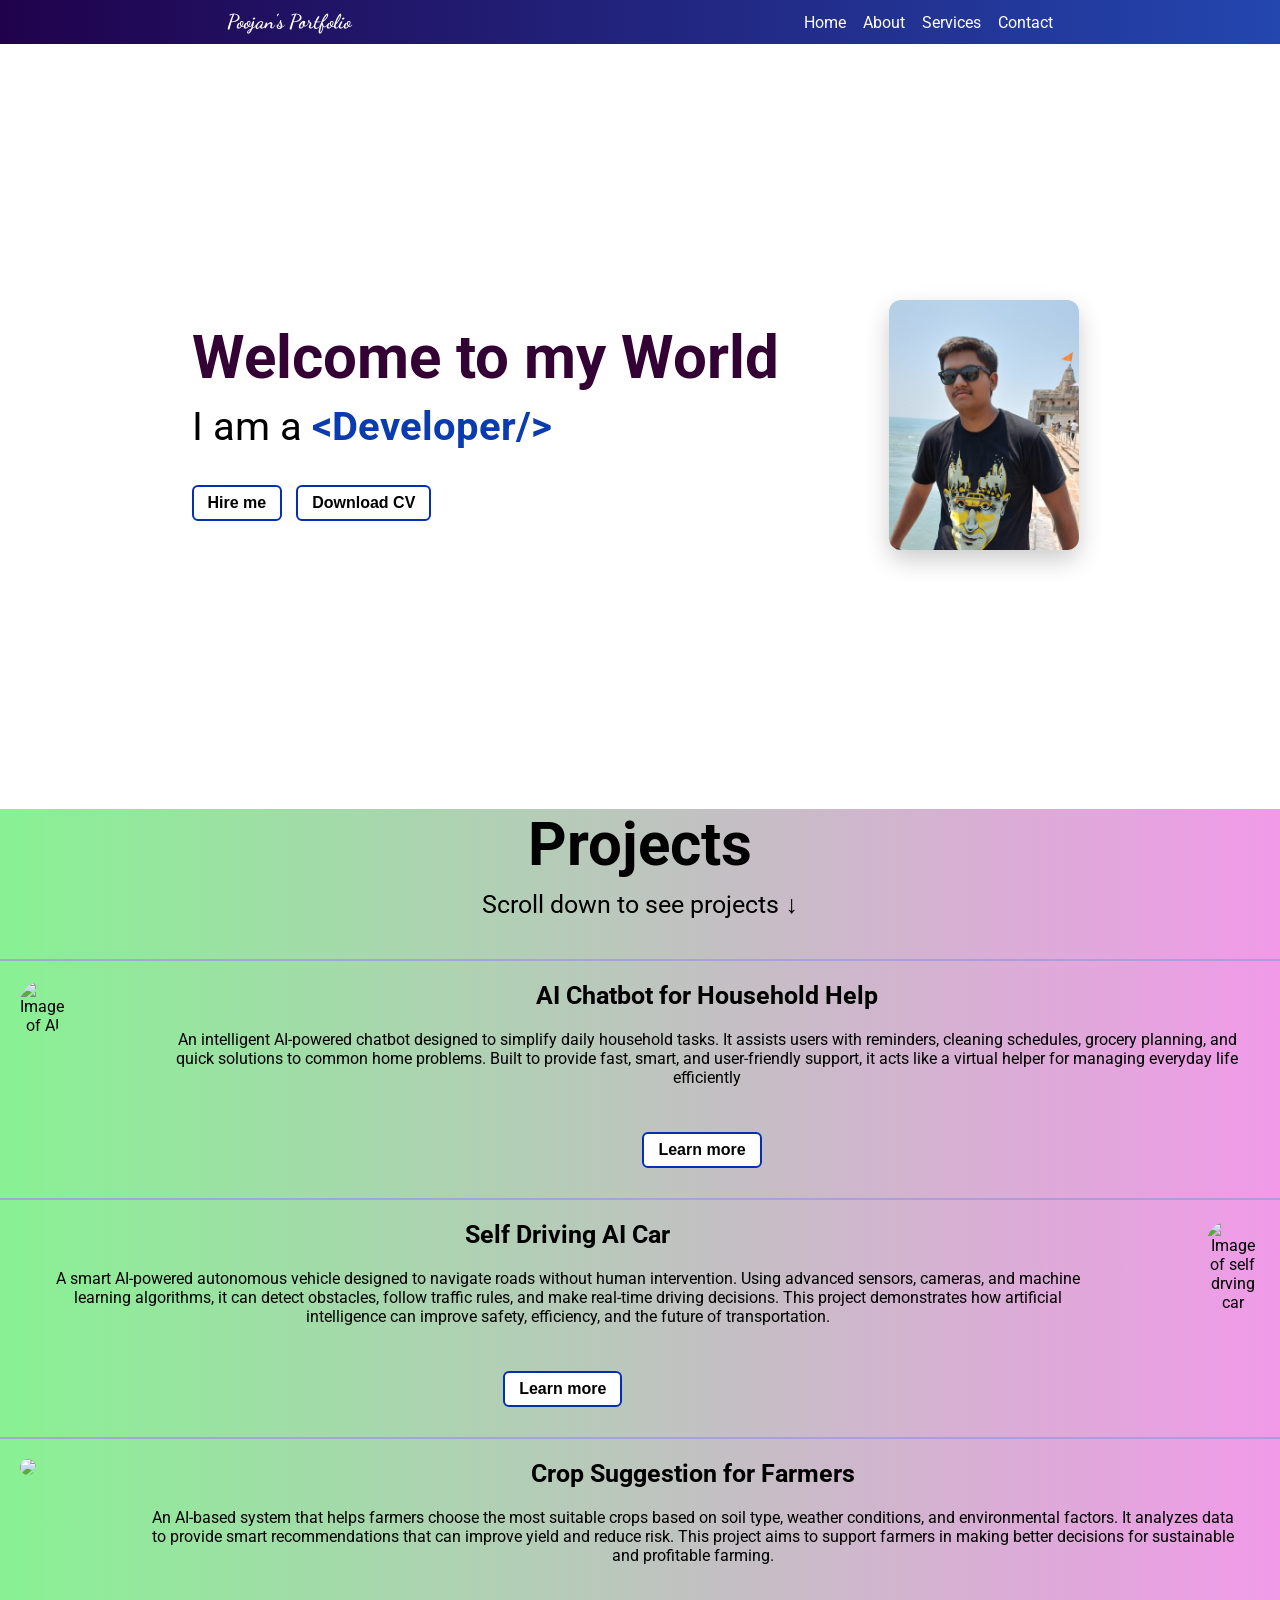
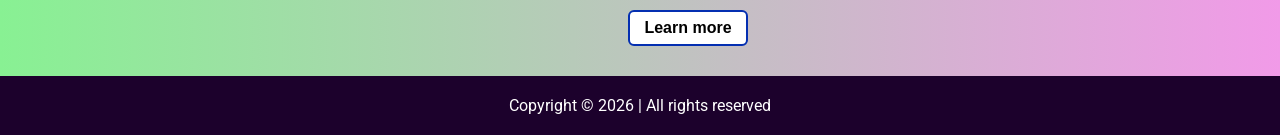
==== index.html @ d7509a3b "Initial commit" ====
<!DOCTYPE html>
<html lang="en">

<head>
    <meta charset="UTF-8">
    <meta name="viewport" content="width=device-width, initial-scale=1.0">
    <title>Poojan's Portfolio Website</title>
    <link rel="stylesheet" href="style.css">
    <link rel="preconnect" href="https://fonts.googleapis.com">
    <link rel="preconnect" href="https://fonts.gstatic.com" crossorigin>
    <link
        href="https://fonts.googleapis.com/css2?family=Dancing+Script:wght@400..700&family=Roboto:ital,wght@0,100..900;1,100..900&display=swap"
        rel="stylesheet">
</head>

<body>
    <nav>
        <div class="logo">Poojan's Portfolio</div>
        <ul>
            <li><a href="/">Home</a></li>
            <li><a href="/about.html">About</a></li>
            <li><a href="/services.html">Services</a></li>
            <li><a href="/contact.html">Contact</a></li>
        </ul>
    </nav>
    <main>
        <section class="hero">
            <div class="hero-left">
                <div class="one">Welcome to my World</div>
                <div class="two">I am a <span class="bold">&lt;Developer/&gt;</span></div>

                <div class="buttons">
                    <button class="btn">Hire me</button>
                    <button class="btn">Download CV</button>
                </div>
            </div>
            <div class="hero-right">
                <img src="pic.jpg" alt="Poojan the Developer" class="img">
            </div>
        </section>

        <section class="projects">
            <div class="text">
                <div class="one">Projects</div>
                <div class="two">Scroll down to see projects &darr;</div>
            </div>
            <div class="projects">
                <div class="project">
                    <div class="project-img">
                        <img src="https://img.freepik.com/free-photo/cybersecurity-concept-collage-design_23-2151877145.jpg?semt=ais_rp_50_assets&w=740&q=80"
                            alt="Image of AI">
                    </div>
                    <div class="project-info">
                        <div class="text">AI Chatbot for Household Help</div>
                        <div class="p">An intelligent AI-powered chatbot designed to simplify daily household tasks. It
                            assists users with reminders, cleaning schedules, grocery planning, and quick solutions to
                            common home problems. Built to provide fast, smart, and user-friendly support, it acts like
                            a
                            virtual helper for managing everyday life efficiently</div>
                        <div>
                            <button class="btn">Learn more</button>
                        </div>
                    </div>
                </div>
                <div class="project row-reverse">
                    <div class="project-img">
                        <img src="https://dda.ndus.edu/ddreview/wp-content/uploads/sites/18/2021/10/selfDriving.png"
                            alt="Image of self drving car">
                    </div>
                    <div class="project-info">
                        <div class="text">Self Driving AI Car</div>
                        <div class="p">A smart AI-powered autonomous vehicle designed to navigate roads without human
                            intervention. Using advanced sensors, cameras, and machine learning algorithms, it can
                            detect
                            obstacles, follow traffic rules, and make real-time driving decisions. This project
                            demonstrates
                            how artificial intelligence can improve safety, efficiency, and the future of
                            transportation.
                        </div>
                        <div>
                            <button class="btn">Learn more</button>
                        </div>
                    </div>

                </div>
                <div class="project">
                    <div class="project-img">
                        <img src="https://static.vecteezy.com/system/resources/thumbnails/075/218/331/small/a-field-of-colorful-vegetables-with-rows-of-corn-and-other-crops-photo.jpg">
                    </div>
                    <div class="project-info">
                        <div class="text">Crop Suggestion for Farmers</div>
                        <div class="p">An AI-based system that helps farmers choose the most suitable crops based on
                            soil type, weather conditions, and environmental factors. It analyzes data to provide smart
                            recommendations that can improve yield and reduce risk. This project aims to support farmers
                            in making better decisions for sustainable and profitable farming.</div>
                        <div>
                            <button class="btn">Learn more</button>
                        </div>
                    </div>
                </div>
        </section>
    </main>

    <footer>
        Copyright &copy; 2026 | All rights reserved
    </footer>
</body>

</html>
---- style.css ----
* {
    margin: 0;
    padding: 0;
}

nav {
    display: flex;
    padding: 10px 0px;
    justify-content: space-around;
    color: white;
    background-image: linear-gradient(to right, rgb(32, 2, 76), rgb(35, 70, 175));
}

nav ul {
    display: flex;
    gap: 17px;
    align-items: center;
}

nav ul li {
    list-style-type: none;
    font-size: 16px;
    font-family: "Roboto", sans-serif;
    cursor: default;
    transition: background-color 0.3s;
}

nav ul li a {
    color: white;
    text-decoration: none;
    font-size: 16px;
    font-family: "Roboto", sans-serif;
    cursor: default;
    transition: background-color 0.3s;
}

nav ul li a:hover {
    color: yellow;
}

.logo {
    font-size: 20px;
    font-weight: bold;
    font-family: "Dancing Script", cursive;
}

.hero {
    display: flex;
    min-height: 85vh;
    justify-content: center;
    gap: 100px;
    align-items: center;
    font-family: "Roboto", sans-serif;
    background-image: url("https://www.shutterstock.com/image-vector/color-gradient-background-abstract-orange-600nw-2480677725.jpg");
    background-size: cover;
}

.hero-left {
    display: flex;
    flex-direction: column;
    gap: 10px;
}

.hero-left .one {
    font-size: 60px;
    color: rgb(52, 1, 52);
    font-weight: bolder;
}

.hero-left .two {
    font-size: 40px;
}

.bold {
    font-weight: bold;
    color: rgb(11, 60, 175);
}

.hero-right .img {
    margin: 10px;
    height: 250px;
    width: 190px;
    border-radius: 12px;
    object-fit: cover;
    box-shadow: 0px 10px 25px rgba(0, 0, 0, 0.2);
}

.btn {
    margin-top: 25px;
    margin-bottom: 10px;
    padding: 7px 14px;
    border: 2px solid rgb(4, 47, 177);
    background: white;
    color: black;
    font-weight: bold;
    border-radius: 6px;
    cursor: pointer;
    margin-right: 10px;
    font-size: 16px;
    transition: background-color 0.5s;
}

.btn:hover {
    background-color: blue;
}

.projects {
    background-image: linear-gradient(to right, rgb(136, 241, 147), rgb(241, 154, 232));
    font-family: "Roboto", sans-serif;
    text-align: center;
}

.projects .text .one {
    font-size: 60px;
    font-weight: bolder;
}

.projects .text .two {
    font-size: 25px;
    margin-top: 10px;
    margin-bottom: 40px;
}

.project {
    display: flex;
    gap: 50px;
    border-top: 2px solid rgb(161 153 225 / 77%);
}

.project-img img {
    width: 32vw;
    border-radius: 4vw;
    padding: 20px;
}

.project-info {
    display: flex;
    justify-content: center;
    flex-direction: column;
    font-family: "Roboto", sans-serif;
    padding: 20px;
}

.project-info .text {
    font-size: 25px;
    font-weight: bolder;
}

.project-info .p {
    margin: 20px;
}

.row-reverse {
    flex-direction: row-reverse;
}

footer {
    background-color: rgb(28, 1, 44);
    padding: 20px;
    color: white;
    text-align: center;
    font-family: "Roboto", sans-serif;
}

@media screen and (max-width: 910px) {
    nav {
        flex-direction: column;
        align-items: center;
        gap: 10px;
    }

    .hero {
        flex-direction: column-reverse;
        gap: 2px;
    }

    .hero-left {
        align-items: center;
    }
}

@media screen and (max-width: 630px) {
    .hero {
        min-height: 45vh;
    }

    .hero-left .one {
        font-size: 35px;
    }

    .hero-left .two {
        font-size: 25px;
    }

    .hero-right .img {
        height: 200px;
        width: 170px;
    }

    .projects .text .one {
        font-size: 40px;
    }

    .projects .text .two {
        font-size: 20px;
        margin: 5px;
    }

    .project {
        flex-direction: column;
        gap: 0px;
    }

    .project-img img {
        width: 50vw;
        padding: 10px;
    }

    .project-info {
        padding: 0px;
    }

    .project-info .text {
        font-size: 20px;
    }
}
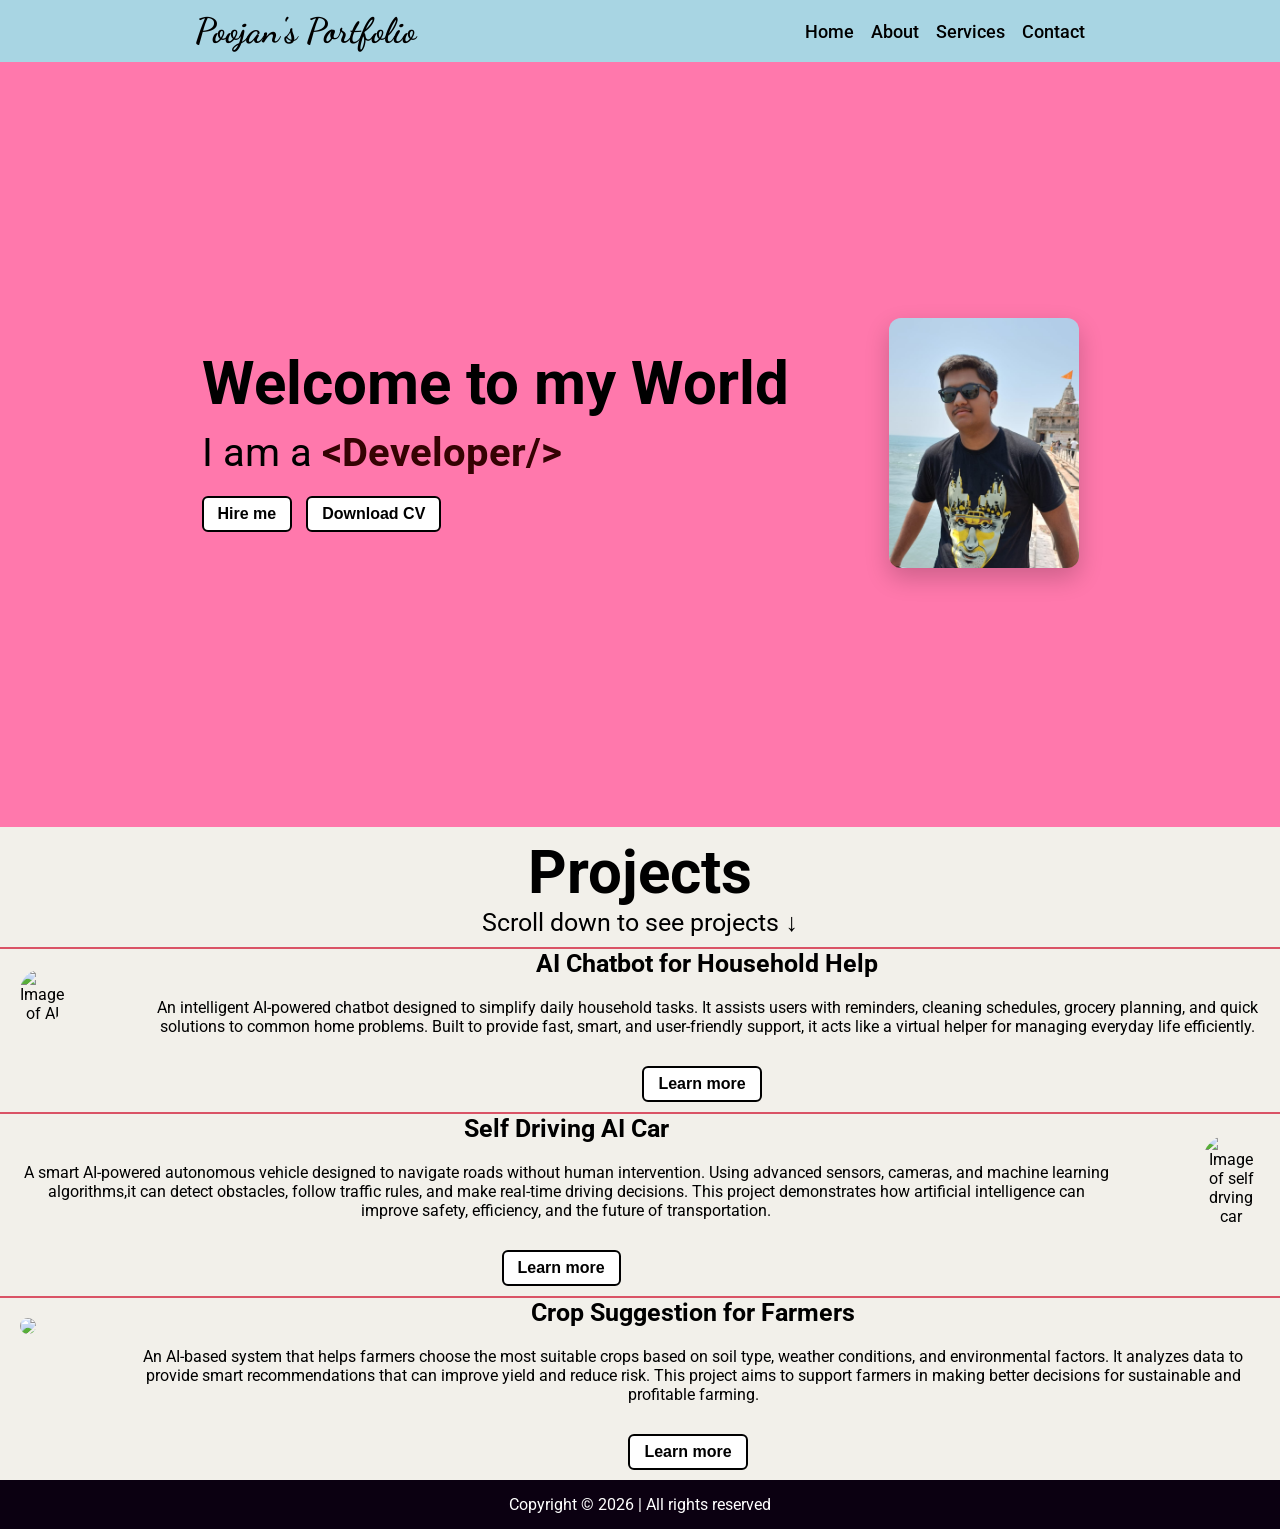
==== commit f673936a: "modified design of the website" ====
--- a/index.html
+++ b/index.html
@@ -8,21 +8,20 @@
     <link rel="stylesheet" href="style.css">
     <link rel="preconnect" href="https://fonts.googleapis.com">
     <link rel="preconnect" href="https://fonts.gstatic.com" crossorigin>
-    <link
-        href="https://fonts.googleapis.com/css2?family=Dancing+Script:wght@400..700&family=Roboto:ital,wght@0,100..900;1,100..900&display=swap"
-        rel="stylesheet">
+    <link href="https://fonts.googleapis.com/css2?family=Dancing+Script:wght@400..700&family=Roboto:ital,wght@0,100..900;1,100..900&display=swap" rel="stylesheet">
 </head>
 
 <body>
     <nav>
         <div class="logo">Poojan's Portfolio</div>
         <ul>
-            <li><a href="/">Home</a></li>
-            <li><a href="/about.html">About</a></li>
-            <li><a href="/services.html">Services</a></li>
-            <li><a href="/contact.html">Contact</a></li>
+            <li><a href="./">Home</a></li>
+            <li><a href="./about.html">About</a></li>
+            <li><a href="./services.html">Services</a></li>
+            <li><a href="./contact.html">Contact</a></li>
         </ul>
     </nav>
+
     <main>
         <section class="hero">
             <div class="hero-left">
@@ -34,65 +33,54 @@
                     <button class="btn">Download CV</button>
                 </div>
             </div>
+
             <div class="hero-right">
                 <img src="pic.jpg" alt="Poojan the Developer" class="img">
             </div>
         </section>
 
-        <section class="projects">
+        <section class="projects-sec">
             <div class="text">
                 <div class="one">Projects</div>
                 <div class="two">Scroll down to see projects &darr;</div>
             </div>
+            
             <div class="projects">
                 <div class="project">
                     <div class="project-img">
-                        <img src="https://img.freepik.com/free-photo/cybersecurity-concept-collage-design_23-2151877145.jpg?semt=ais_rp_50_assets&w=740&q=80"
-                            alt="Image of AI">
+                        <img src="https://img.freepik.com/free-photo/cybersecurity-concept-collage-design_23-2151877145.jpg?semt=ais_rp_50_assets&w=740&q=80" alt="Image of AI">
                     </div>
                     <div class="project-info">
                         <div class="text">AI Chatbot for Household Help</div>
-                        <div class="p">An intelligent AI-powered chatbot designed to simplify daily household tasks. It
-                            assists users with reminders, cleaning schedules, grocery planning, and quick solutions to
-                            common home problems. Built to provide fast, smart, and user-friendly support, it acts like
-                            a
-                            virtual helper for managing everyday life efficiently</div>
+                        <div class="p">An intelligent AI-powered chatbot designed to simplify daily household tasks. It assists users with reminders, cleaning schedules, grocery planning, and quick solutions to common home problems. Built to provide fast, smart, and user-friendly support, it acts like a virtual helper for managing everyday life efficiently.
+                        </div>
                         <div>
                             <button class="btn">Learn more</button>
                         </div>
                     </div>
                 </div>
+
                 <div class="project row-reverse">
                     <div class="project-img">
-                        <img src="https://dda.ndus.edu/ddreview/wp-content/uploads/sites/18/2021/10/selfDriving.png"
-                            alt="Image of self drving car">
+                        <img src="https://dda.ndus.edu/ddreview/wp-content/uploads/sites/18/2021/10/selfDriving.png" alt="Image of self drving car">
                     </div>
                     <div class="project-info">
                         <div class="text">Self Driving AI Car</div>
-                        <div class="p">A smart AI-powered autonomous vehicle designed to navigate roads without human
-                            intervention. Using advanced sensors, cameras, and machine learning algorithms, it can
-                            detect
-                            obstacles, follow traffic rules, and make real-time driving decisions. This project
-                            demonstrates
-                            how artificial intelligence can improve safety, efficiency, and the future of
-                            transportation.
+                        <div class="p">A smart AI-powered autonomous vehicle designed to navigate roads without human intervention. Using advanced sensors, cameras, and machine learning algorithms,it can detect obstacles, follow traffic rules, and make real-time driving decisions. This project demonstrates how artificial intelligence can improve safety, efficiency, and the future of transportation.
                         </div>
                         <div>
                             <button class="btn">Learn more</button>
                         </div>
                     </div>
+                </div>
 
-                </div>
                 <div class="project">
                     <div class="project-img">
                         <img src="https://static.vecteezy.com/system/resources/thumbnails/075/218/331/small/a-field-of-colorful-vegetables-with-rows-of-corn-and-other-crops-photo.jpg">
                     </div>
                     <div class="project-info">
                         <div class="text">Crop Suggestion for Farmers</div>
-                        <div class="p">An AI-based system that helps farmers choose the most suitable crops based on
-                            soil type, weather conditions, and environmental factors. It analyzes data to provide smart
-                            recommendations that can improve yield and reduce risk. This project aims to support farmers
-                            in making better decisions for sustainable and profitable farming.</div>
+                        <div class="p">An AI-based system that helps farmers choose the most suitable crops based on soil type, weather conditions, and environmental factors. It analyzes data to provide smart recommendations that can improve yield and reduce risk. This project aims to support farmers in making better decisions for sustainable and profitable farming.  </div>
                         <div>
                             <button class="btn">Learn more</button>
                         </div>
--- a/style.css
+++ b/style.css
@@ -7,8 +7,8 @@
     display: flex;
     padding: 10px 0px;
     justify-content: space-around;
-    color: white;
-    background-image: linear-gradient(to right, rgb(32, 2, 76), rgb(35, 70, 175));
+    color: black;
+    background-color: #A8D5E3;
 }
 
 nav ul {
@@ -19,28 +19,25 @@
 
 nav ul li {
     list-style-type: none;
-    font-size: 16px;
+}
+
+nav ul li a {
+    color: black;
+    text-decoration: none;
+    font-weight: 500;
+    font-size: 18px;
     font-family: "Roboto", sans-serif;
     cursor: default;
     transition: background-color 0.3s;
 }
 
-nav ul li a {
-    color: white;
-    text-decoration: none;
-    font-size: 16px;
-    font-family: "Roboto", sans-serif;
-    cursor: default;
-    transition: background-color 0.3s;
-}
-
 nav ul li a:hover {
-    color: yellow;
+    color: rgb(255, 0, 38);
 }
 
 .logo {
-    font-size: 20px;
-    font-weight: bold;
+    font-size: 35px;
+    font-weight: bolder;
     font-family: "Dancing Script", cursive;
 }
 
@@ -51,8 +48,7 @@
     gap: 100px;
     align-items: center;
     font-family: "Roboto", sans-serif;
-    background-image: url("https://www.shutterstock.com/image-vector/color-gradient-background-abstract-orange-600nw-2480677725.jpg");
-    background-size: cover;
+    background-color: #FF78AC;
 }
 
 .hero-left {
@@ -63,21 +59,38 @@
 
 .hero-left .one {
     font-size: 60px;
-    color: rgb(52, 1, 52);
+    color: black;
     font-weight: bolder;
 }
 
 .hero-left .two {
     font-size: 40px;
+    color: black;
 }
 
 .bold {
     font-weight: bold;
-    color: rgb(11, 60, 175);
+    color: rgb(53, 3, 3);
+}
+
+.btn {
+    margin: 10px 10px 10px 0px;
+    padding: 7px 14px;
+    border: 2px solid black;
+    background: white;
+    color: black;
+    font-weight: bold;
+    border-radius: 6px;
+    cursor: pointer;
+    font-size: 16px;
+    transition: background-color 0.5s;
+}
+
+.btn:hover {
+    background-color: #A8D5E3;
 }
 
 .hero-right .img {
-    margin: 10px;
     height: 250px;
     width: 190px;
     border-radius: 12px;
@@ -85,46 +98,27 @@
     box-shadow: 0px 10px 25px rgba(0, 0, 0, 0.2);
 }
 
-.btn {
-    margin-top: 25px;
-    margin-bottom: 10px;
-    padding: 7px 14px;
-    border: 2px solid rgb(4, 47, 177);
-    background: white;
-    color: black;
-    font-weight: bold;
-    border-radius: 6px;
-    cursor: pointer;
-    margin-right: 10px;
-    font-size: 16px;
-    transition: background-color 0.5s;
-}
-
-.btn:hover {
-    background-color: blue;
-}
-
-.projects {
-    background-image: linear-gradient(to right, rgb(136, 241, 147), rgb(241, 154, 232));
+.projects-sec {
+    background-color: #F2F0EA;
     font-family: "Roboto", sans-serif;
     text-align: center;
 }
 
-.projects .text .one {
+.projects-sec .text .one {
+    padding-top: 10px;
     font-size: 60px;
     font-weight: bolder;
 }
 
-.projects .text .two {
+.projects-sec .text .two {
+    padding-bottom: 10px;
     font-size: 25px;
-    margin-top: 10px;
-    margin-bottom: 40px;
 }
 
 .project {
     display: flex;
     gap: 50px;
-    border-top: 2px solid rgb(161 153 225 / 77%);
+    border-top: 2px solid rgb(211 37 63 / 77%);
 }
 
 .project-img img {
@@ -135,10 +129,9 @@
 
 .project-info {
     display: flex;
+    flex-direction: column;
     justify-content: center;
-    flex-direction: column;
-    font-family: "Roboto", sans-serif;
-    padding: 20px;
+    font-family: "Roboto", sans-serif;
 }
 
 .project-info .text {
@@ -155,8 +148,8 @@
 }
 
 footer {
-    background-color: rgb(28, 1, 44);
-    padding: 20px;
+    background-color: rgb(11, 0, 17);
+    padding: 15px;
     color: white;
     text-align: center;
     font-family: "Roboto", sans-serif;
@@ -165,8 +158,17 @@
 @media screen and (max-width: 910px) {
     nav {
         flex-direction: column;
+        padding: 5px;
         align-items: center;
         gap: 10px;
+    }
+
+    nav ul li a {
+    font-size: 15px;
+    }
+
+    .logo {
+        font-size: 25px;
     }
 
     .hero {
@@ -174,15 +176,16 @@
         gap: 2px;
     }
 
+    .hero-right .img{
+        margin: 10px;
+    }
+
     .hero-left {
         align-items: center;
     }
 }
 
 @media screen and (max-width: 630px) {
-    .hero {
-        min-height: 45vh;
-    }
 
     .hero-left .one {
         font-size: 35px;
@@ -197,13 +200,12 @@
         width: 170px;
     }
 
-    .projects .text .one {
+    .projects-sec .text .one {
         font-size: 40px;
     }
 
-    .projects .text .two {
+    .projects-sec .text .two {
         font-size: 20px;
-        margin: 5px;
     }
 
     .project {
@@ -216,10 +218,6 @@
         padding: 10px;
     }
 
-    .project-info {
-        padding: 0px;
-    }
-
     .project-info .text {
         font-size: 20px;
     }
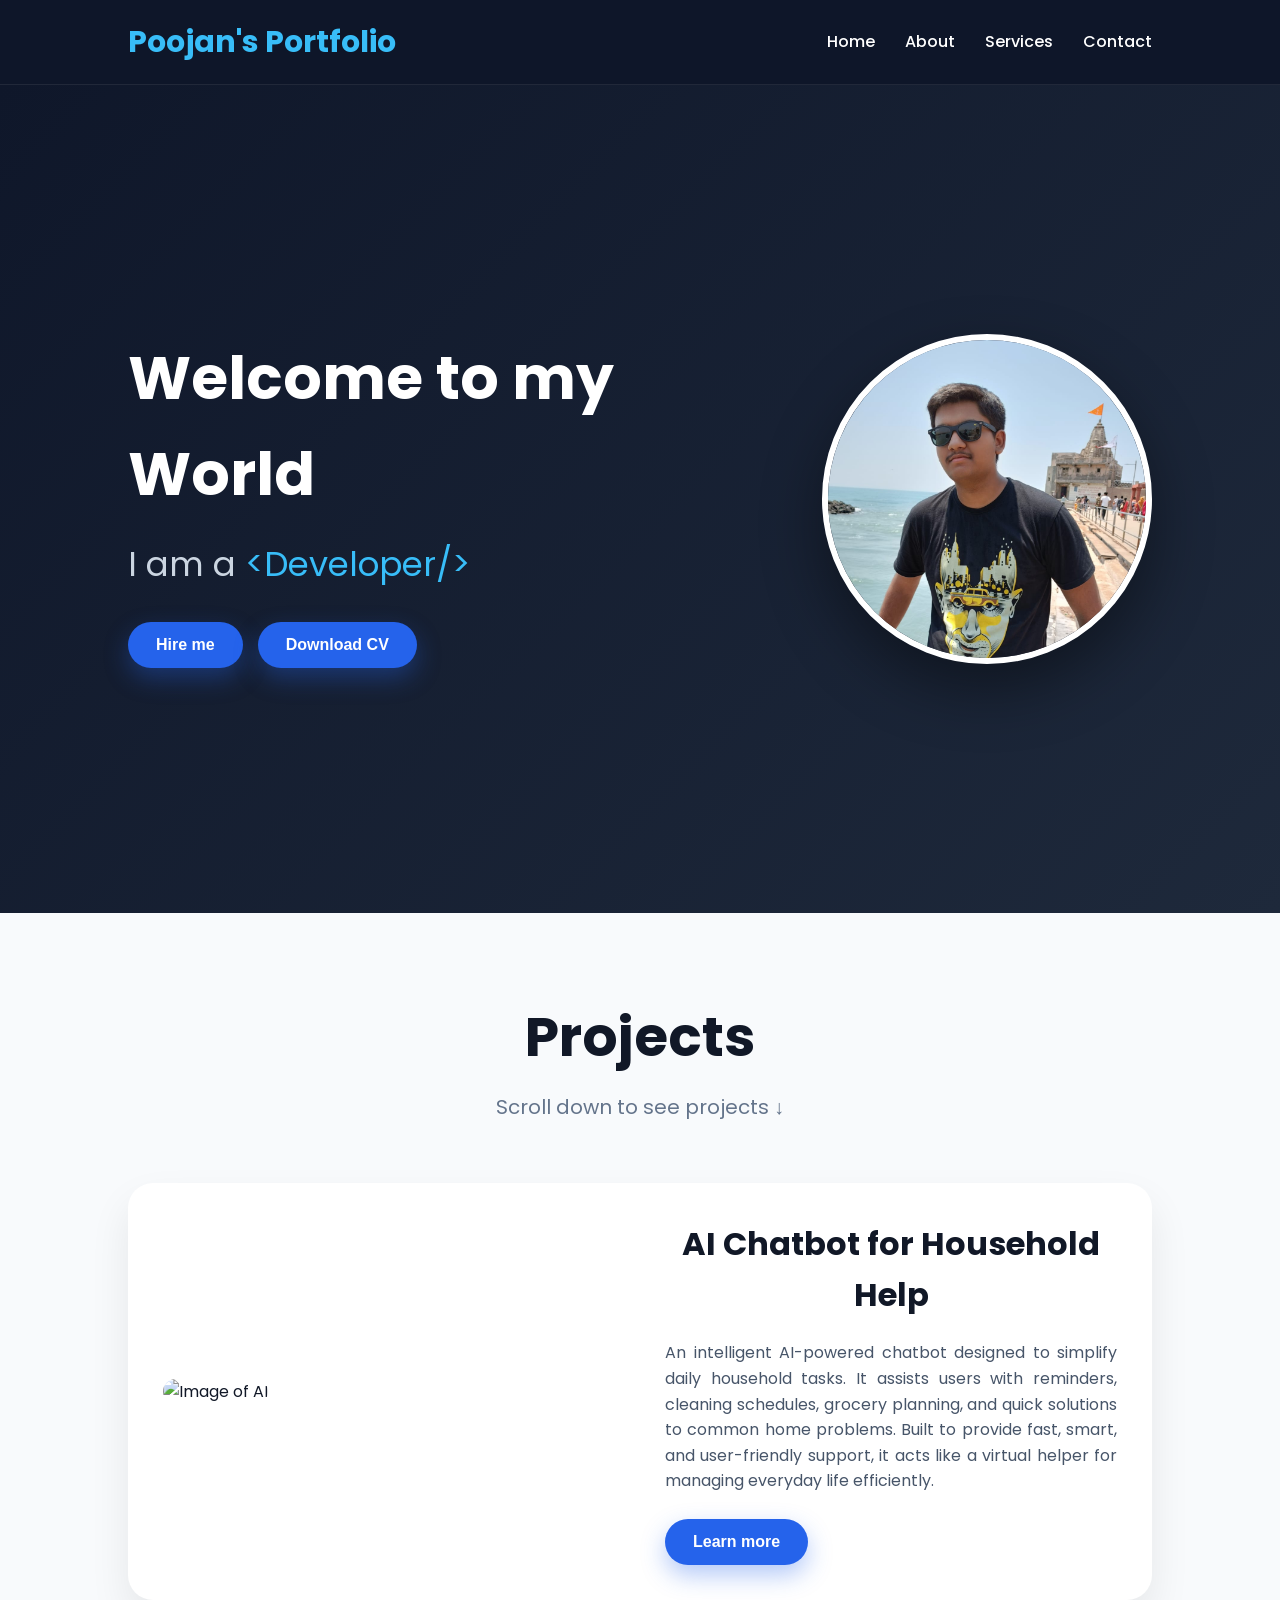
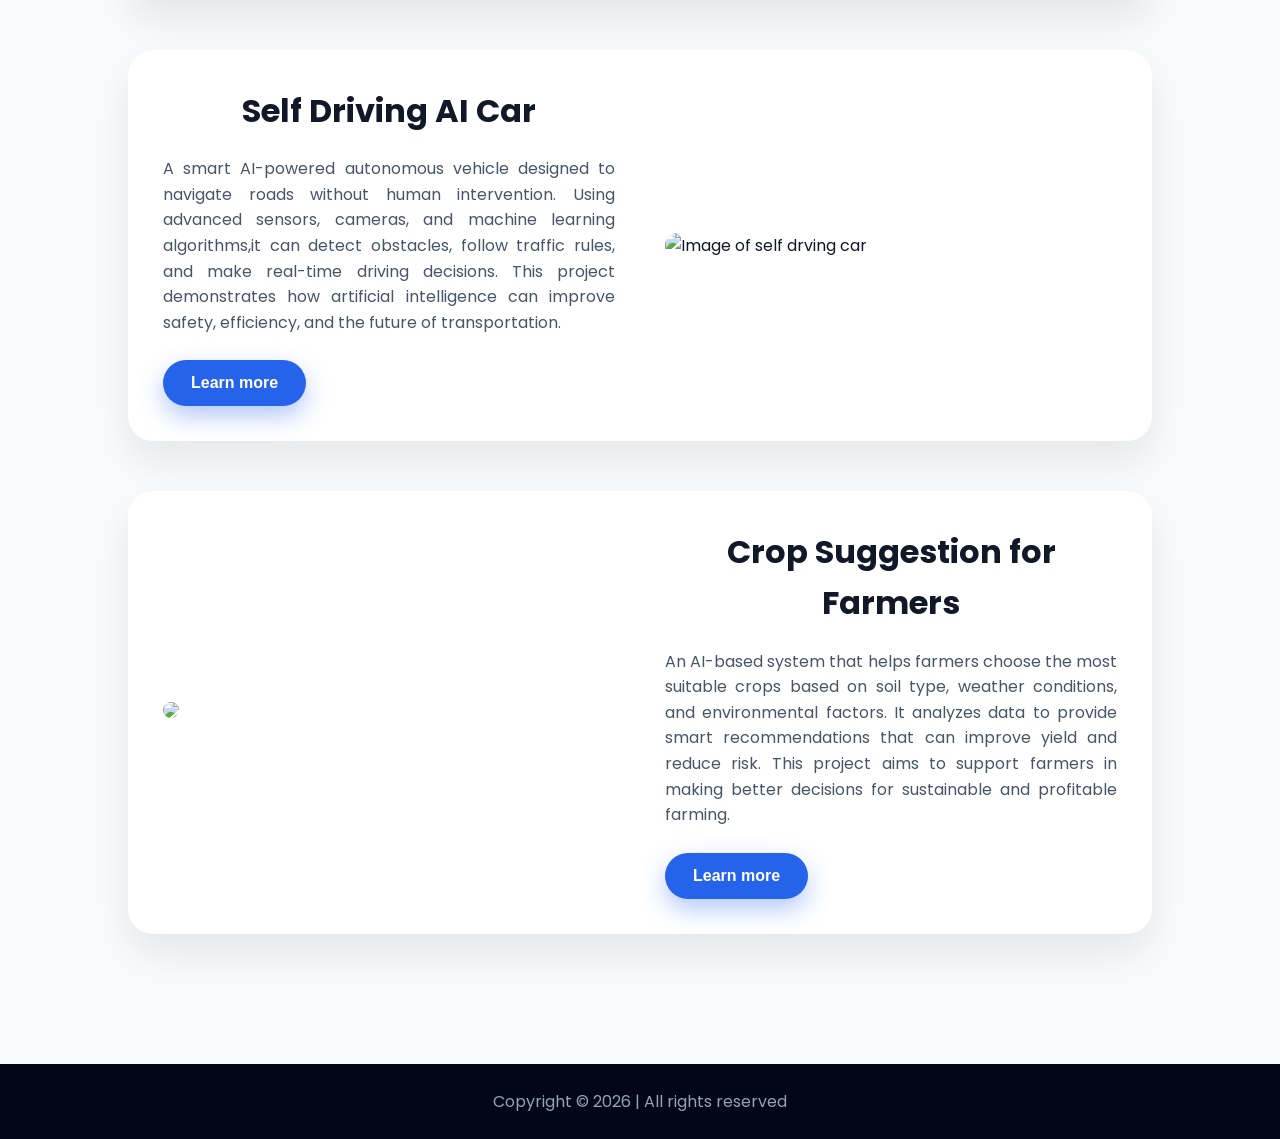
==== commit 8d0f5db6: "Edited stylesheet" ====
--- a/index.html
+++ b/index.html
@@ -6,9 +6,7 @@
     <meta name="viewport" content="width=device-width, initial-scale=1.0">
     <title>Poojan's Portfolio Website</title>
     <link rel="stylesheet" href="style.css">
-    <link rel="preconnect" href="https://fonts.googleapis.com">
-    <link rel="preconnect" href="https://fonts.gstatic.com" crossorigin>
-    <link href="https://fonts.googleapis.com/css2?family=Dancing+Script:wght@400..700&family=Roboto:ital,wght@0,100..900;1,100..900&display=swap" rel="stylesheet">
+    <link href="https://fonts.googleapis.com/css2?family=Poppins:wght@300;400;500;600;700&display=swap" rel="stylesheet">
 </head>
 
 <body>
--- a/style.css
+++ b/style.css
@@ -1,224 +1,395 @@
 * {
     margin: 0;
     padding: 0;
-}
+    box-sizing: border-box;
+}
+
+html {
+    scroll-behavior: smooth;
+}
+
+body {
+    font-family: "Poppins", sans-serif;
+    background: #0f172a;
+    color: white;
+    line-height: 1.6;
+}
+
+/* ---------------- NAVBAR ---------------- */
 
 nav {
-    display: flex;
-    padding: 10px 0px;
-    justify-content: space-around;
-    color: black;
-    background-color: #A8D5E3;
+    position: sticky;
+    top: 0;
+    z-index: 1000;
+
+    display: flex;
+    justify-content: space-between;
+    align-items: center;
+
+    padding: 18px 10%;
+
+    background: rgba(15, 23, 42, 0.9);
+    backdrop-filter: blur(12px);
+
+    border-bottom: 1px solid rgba(255,255,255,.08);
+}
+
+.logo {
+    font-size: 30px;
+    font-weight: 700;
+    color: #38bdf8;
 }
 
 nav ul {
     display: flex;
-    gap: 17px;
-    align-items: center;
+    gap: 30px;
 }
 
 nav ul li {
-    list-style-type: none;
+    list-style: none;
 }
 
 nav ul li a {
-    color: black;
+    color: white;
     text-decoration: none;
     font-weight: 500;
-    font-size: 18px;
-    font-family: "Roboto", sans-serif;
-    cursor: default;
-    transition: background-color 0.3s;
+    position: relative;
+    transition: .3s;
+}
+
+nav ul li a::after {
+    content: "";
+    position: absolute;
+    width: 0%;
+    height: 2px;
+    left: 0;
+    bottom: -6px;
+    background: #38bdf8;
+    transition: .3s;
 }
 
 nav ul li a:hover {
-    color: rgb(255, 0, 38);
-}
-
-.logo {
-    font-size: 35px;
-    font-weight: bolder;
-    font-family: "Dancing Script", cursive;
-}
+    color: #38bdf8;
+}
+
+nav ul li a:hover::after {
+    width: 100%;
+}
+
+/* ---------------- HERO ---------------- */
 
 .hero {
     display: flex;
-    min-height: 85vh;
-    justify-content: center;
-    gap: 100px;
+    justify-content: space-between;
     align-items: center;
-    font-family: "Roboto", sans-serif;
-    background-color: #FF78AC;
+
+    min-height: 92vh;
+
+    padding: 0 10%;
+
+    background: linear-gradient(135deg,#0f172a,#1e293b);
 }
 
 .hero-left {
-    display: flex;
-    flex-direction: column;
-    gap: 10px;
+    max-width: 550px;
 }
 
 .hero-left .one {
     font-size: 60px;
-    color: black;
-    font-weight: bolder;
+    font-weight: 700;
+    margin-bottom: 15px;
 }
 
 .hero-left .two {
-    font-size: 40px;
-    color: black;
+    font-size: 34px;
+    margin-bottom: 30px;
+    color: #cbd5e1;
 }
 
 .bold {
+    color: #38bdf8;
+}
+
+.buttons {
+    display: flex;
+    gap: 15px;
+}
+
+.btn {
+    padding: 14px 28px;
+    border: none;
+    border-radius: 50px;
+
+    background: #2563eb;
+    color: white;
+
+    font-size: 16px;
+    font-weight: 600;
+
+    cursor: pointer;
+
+    transition: .3s;
+    box-shadow: 0 10px 25px rgba(37,99,235,.35);
+}
+
+.btn:hover {
+    background: #1d4ed8;
+    transform: translateY(-5px);
+}
+
+.hero-right {
+    display: flex;
+    justify-content: center;
+}
+
+.hero-right .img {
+
+    width: 330px;
+    height: 330px;
+
+    object-fit: cover;
+
+    border-radius: 50%;
+
+    border: 6px solid white;
+
+    box-shadow: 0 25px 60px rgba(0,0,0,.4);
+
+    transition: .4s;
+}
+
+.hero-right .img:hover {
+    transform: scale(1.05);
+}
+
+/* ---------------- PROJECTS ---------------- */
+
+.projects-sec {
+
+    background: #f8fafc;
+
+    color: #111827;
+
+    padding: 80px 10%;
+}
+
+.projects-sec .text {
+    text-align: center;
+    margin-bottom: 60px;
+}
+
+.projects-sec .text .one {
+
+    font-size: 55px;
+    font-weight: 700;
+}
+
+.projects-sec .text .two {
+
+    color: #64748b;
+
+    font-size: 20px;
+
+    margin-top: 10px;
+}
+
+.project {
+
+    display: flex;
+
+    align-items: center;
+
+    gap: 50px;
+
+    background: white;
+
+    border-radius: 25px;
+
+    margin-bottom: 50px;
+
+    padding: 35px;
+
+    box-shadow: 0 20px 40px rgba(0,0,0,.08);
+
+    transition: .4s;
+}
+
+.project:hover {
+
+    transform: translateY(-8px);
+
+    box-shadow: 0 25px 60px rgba(0,0,0,.15);
+}
+
+.row-reverse {
+
+    flex-direction: row-reverse;
+}
+
+.project-img {
+
+    flex: 1;
+}
+
+.project-img img {
+
+    width: 100%;
+
+    border-radius: 18px;
+
+    transition: .4s;
+}
+
+.project-img img:hover {
+
+    transform: scale(1.03);
+}
+
+.project-info {
+
+    flex: 1;
+}
+
+.project-info .text {
+
+    font-size: 32px;
+
     font-weight: bold;
-    color: rgb(53, 3, 3);
-}
-
-.btn {
-    margin: 10px 10px 10px 0px;
-    padding: 7px 14px;
-    border: 2px solid black;
-    background: white;
-    color: black;
-    font-weight: bold;
-    border-radius: 6px;
-    cursor: pointer;
-    font-size: 16px;
-    transition: background-color 0.5s;
-}
-
-.btn:hover {
-    background-color: #A8D5E3;
-}
-
-.hero-right .img {
-    height: 250px;
-    width: 190px;
-    border-radius: 12px;
-    object-fit: cover;
-    box-shadow: 0px 10px 25px rgba(0, 0, 0, 0.2);
-}
-
-.projects-sec {
-    background-color: #F2F0EA;
-    font-family: "Roboto", sans-serif;
+
+    margin-bottom: 20px;
+}
+
+.project-info .p {
+
+    color: #475569;
+
+    margin-bottom: 25px;
+
+    text-align: justify;
+}
+
+/* ---------------- FOOTER ---------------- */
+
+footer {
+
+    background: #020617;
+
+    color: #94a3b8;
+
     text-align: center;
-}
-
-.projects-sec .text .one {
-    padding-top: 10px;
-    font-size: 60px;
-    font-weight: bolder;
-}
-
-.projects-sec .text .two {
-    padding-bottom: 10px;
-    font-size: 25px;
-}
-
-.project {
-    display: flex;
-    gap: 50px;
-    border-top: 2px solid rgb(211 37 63 / 77%);
-}
-
-.project-img img {
-    width: 32vw;
-    border-radius: 4vw;
-    padding: 20px;
-}
-
-.project-info {
-    display: flex;
-    flex-direction: column;
-    justify-content: center;
-    font-family: "Roboto", sans-serif;
-}
-
-.project-info .text {
-    font-size: 25px;
-    font-weight: bolder;
-}
-
-.project-info .p {
-    margin: 20px;
-}
-
-.row-reverse {
-    flex-direction: row-reverse;
-}
-
-footer {
-    background-color: rgb(11, 0, 17);
-    padding: 15px;
-    color: white;
-    text-align: center;
-    font-family: "Roboto", sans-serif;
-}
-
-@media screen and (max-width: 910px) {
-    nav {
+
+    padding: 25px;
+}
+
+/* ---------------- SCROLLBAR ---------------- */
+
+::-webkit-scrollbar {
+
+    width: 8px;
+}
+
+::-webkit-scrollbar-thumb {
+
+    background: #2563eb;
+
+    border-radius: 50px;
+}
+
+/* ---------------- RESPONSIVE ---------------- */
+
+@media(max-width:1000px){
+
+    nav{
+
         flex-direction: column;
-        padding: 5px;
-        align-items: center;
-        gap: 10px;
-    }
-
-    nav ul li a {
-    font-size: 15px;
-    }
-
-    .logo {
-        font-size: 25px;
-    }
-
-    .hero {
+
+        gap: 20px;
+    }
+
+    .hero{
+
         flex-direction: column-reverse;
-        gap: 2px;
+
+        text-align: center;
+
+        justify-content: center;
+
+        gap: 40px;
+
+        padding: 70px 8%;
+    }
+
+    .buttons{
+
+        justify-content: center;
+    }
+
+    .hero-left .one{
+
+        font-size:48px;
+    }
+
+    .hero-left .two{
+
+        font-size:28px;
+    }
+
+    .project{
+
+        flex-direction: column;
+    }
+
+    .row-reverse{
+
+        flex-direction: column;
+    }
+}
+
+@media(max-width:600px){
+
+    .logo{
+
+        font-size:24px;
+    }
+
+    nav ul{
+
+        gap:15px;
+
+        flex-wrap:wrap;
+
+        justify-content:center;
+    }
+
+    .hero-left .one{
+
+        font-size:38px;
+    }
+
+    .hero-left .two{
+
+        font-size:22px;
     }
 
     .hero-right .img{
-        margin: 10px;
-    }
-
-    .hero-left {
-        align-items: center;
-    }
-}
-
-@media screen and (max-width: 630px) {
-
-    .hero-left .one {
-        font-size: 35px;
-    }
-
-    .hero-left .two {
-        font-size: 25px;
-    }
-
-    .hero-right .img {
-        height: 200px;
-        width: 170px;
-    }
-
-    .projects-sec .text .one {
-        font-size: 40px;
-    }
-
-    .projects-sec .text .two {
-        font-size: 20px;
-    }
-
-    .project {
-        flex-direction: column;
-        gap: 0px;
-    }
-
-    .project-img img {
-        width: 50vw;
-        padding: 10px;
-    }
-
-    .project-info .text {
-        font-size: 20px;
+
+        width:240px;
+
+        height:240px;
+    }
+
+    .projects-sec .text .one{
+
+        font-size:40px;
+    }
+
+    .project-info .text{
+
+        font-size:24px;
+    }
+
+    .btn{
+
+        padding:12px 22px;
     }
 }
